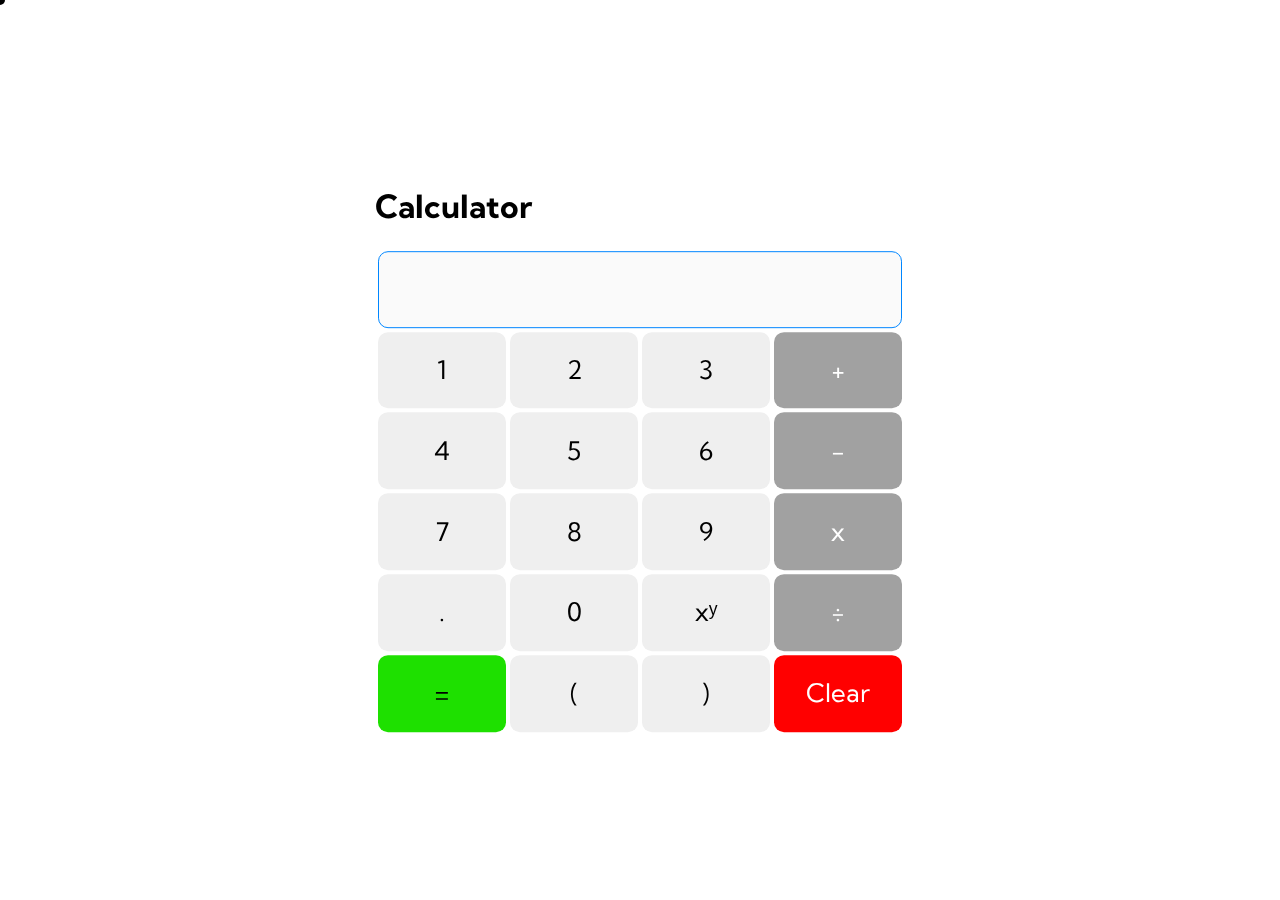
==== calculator.html @ bbde3050 "Add files via upload" ====
<html>
   <head>
   <script src="https://ajax.googleapis.com/ajax/libs/jquery/3.5.1/jquery.min.js"></script>
   <script type="text/javascript">
      $(document).on('mousemove', function(e){
         $('.cur').css({
            left: e.pageX,
            top: e.pageY
         }) 
      })
   </script>
   <body>
      <form name="calculator" id="calc">
        <h1 class="h-1">Calculator</h1>
         <table>
            <tr>
               <td colspan="4">
                  <input type="text" name="display" id="display" disabled>
               </td>
            </tr>
            <tr>
               <td><input type="button" name="one" value="1" onclick="calculator.display.value += '1'"></td>
               <td><input type="button" name="two" value="2" onclick="calculator.display.value += '2'"></td>
               <td><input type="button" name="three" value="3" onclick="calculator.display.value += '3'"></td>
               <td><input type="button" class="operator" name="plus" value="+" onclick="calculator.display.value += '+'"></td>
            </tr>
            <tr>
               <td><input type="button" name="four" value="4" onclick="calculator.display.value += '4'"></td>
               <td><input type="button" name="five" value="5" onclick="calculator.display.value += '5'"></td>
               <td><input type="button" name="six" value="6" onclick="calculator.display.value += '6'"></td>
               <td><input type="button" class="operator" name="minus" value="-" onclick="calculator.display.value += '-'"></td>
            </tr>
            <tr>
               <td><input type="button" name="seven" value="7" onclick="calculator.display.value += '7'"></td>
               <td><input type="button" name="eight" value="8" onclick="calculator.display.value += '8'"></td>
               <td><input type="button" name="nine" value="9" onclick="calculator.display.value += '9'"></td>
               <td><input type="button" class="operator" name="times" value="x" onclick="calculator.display.value += '*'"></td>
            </tr>
            <tr>
               <td><input type="button" id="decimal" name="decimal" value="." onclick="calculator.display.value += '.'"></td>
               <td><input type="button" name="zero" value="0" onclick="calculator.display.value += '0'"></td>
               <td><input type="button" value="xʸ" name="power" onclick="calculator.display.value += '**('"></td>
               <td><input type="button" class="operator" name="div" value="÷" onclick="calculator.display.value += '/'"></td>
            </tr>
            <tr>
               <td rowspan="2">
                  <input type="button" name="doit" class="equals" value="=" onclick="calculator.display.value = eval(calculator.display.value)">
               </td>
               <td><input type="button" name="bracketopen" class="bo" value="(" onclick="calculator.display.value += '('"></td>
               <td><input type="button" name="bracketclose" class="bc" value=")" onclick="calculator.display.value += ')'"></td>
               <td><input type="button" name="clear" class="clear" value="Clear" onclick="calculator.display.value = ''"></td>           
            </tr>
         </table>
      </form>
      <div class="cur"></div>
   </body>
   <style type="text/css">
      @import url('https://fonts.googleapis.com/css2?family=Kumbh+Sans:wght@300&display=swap');
      body{
         margin: 0px;
         padding: 0px;
         font-family: 'Kumbh Sans', sans-serif;
/*         background-color: #0b0c0f; */
      }
/*      
.h-1{
  color: #fff;
}
*/

      input{
         font-family: 'Kumbh Sans', sans-serif;
      }

      #calc{
         position: absolute;
         top: 50%;
         left: 50%;
         transform: translate(-50%,-50%);
         z-index: 10;
      }

      input[type=button]{
         height: 6vw;
         width: 10vw;
         position: relative;
         display: flex;
         justify-content: center;
         align-items: center;
         border: none;
         border-radius: 10px;
         font-size: 2vw;
         cursor: pointer;
         transition: 0.6s ease;
         mix-blend-mode: difference;
      }

      input[type=button]:hover{
         background-color: #bfbfbf; /* Color <on click> button */
      }

      input[type=text]{
         width: 100%;
         height: 6vw;
         border-radius: 10px;
         padding-left: 10px;
         font-size: 20px;

         border: 1px solid #0086FF; /* Color for the border of input box */
      }

      .operator{
         background-color: #A1A1A1; /* BG Color for operaters (+ - * /) */
         color: #fff; /* Text color */
      }

     .clear{
         background-color: #ff0000; /* BG color for clear button */
         color: #fff;
}
      

      .equals{
         background-color: #1EE000; /* BG color for equal button */
         color: #000;
         width: 50%;
      }

      .cur{
/* Cursor */
         position: absolute;
         top: 0%;
         left: 0%;
         height: 10px;
         width: 10px;
         border-radius: 5px;
         background-color: #000; /* Color for cursor */
         transform: translate(-50%,-50%);
         transition: 0.6s cubic-bezier(0.02, 1.23, 0.98, 0.93);
         z-index: 0;
      }

      @media only screen and (max-width: 800px){
         input[type=button]{
            width: 15vw;
            height: 11vw;
            font-size: 4vw;
         }
      }
   </style>
   </head>
</html>
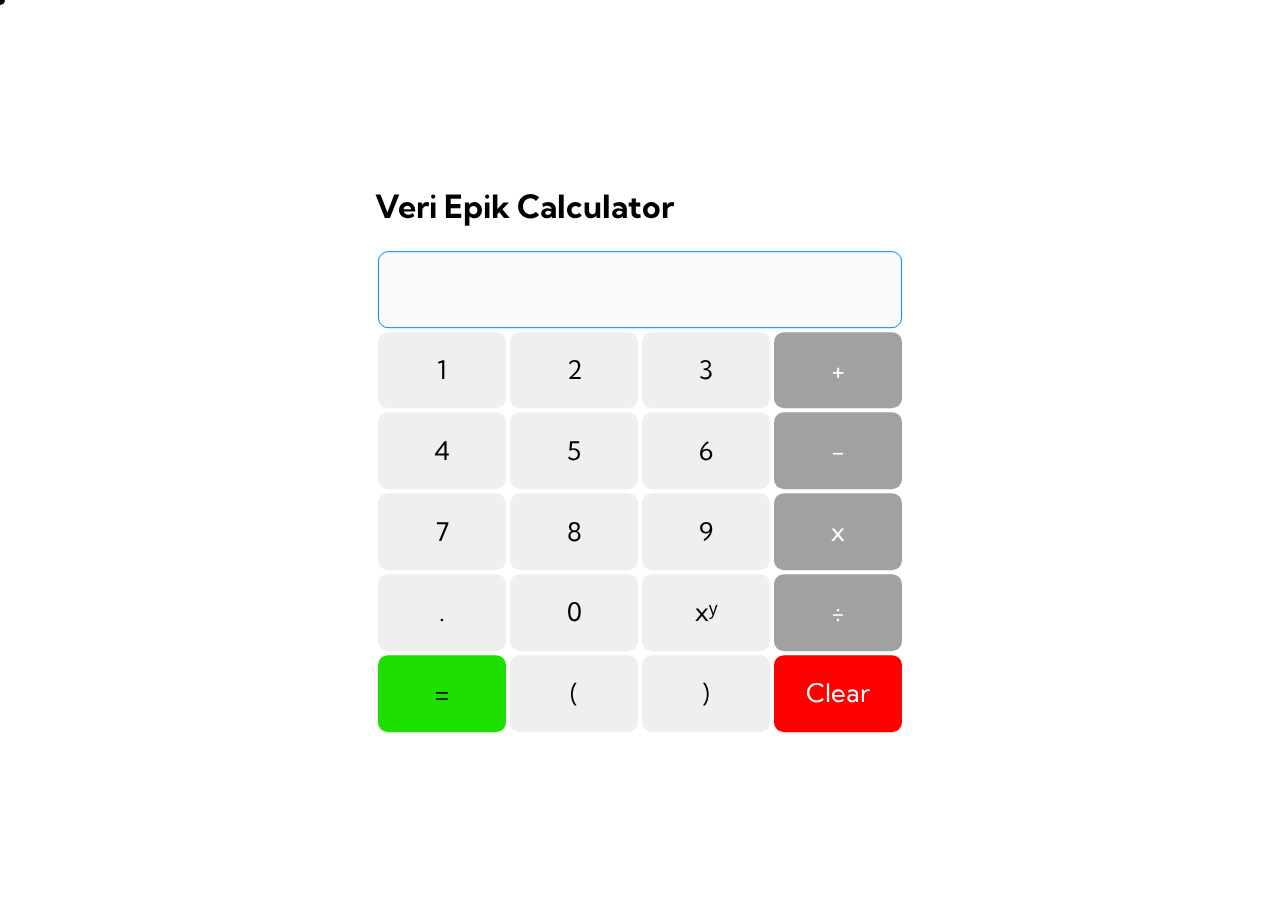
==== commit d8fc0592: "Update calculator.html" ====
--- a/calculator.html
+++ b/calculator.html
@@ -11,7 +11,7 @@
    </script>
    <body>
       <form name="calculator" id="calc">
-        <h1 class="h-1">Calculator</h1>
+        <h1 class="h-1">Veri Epik Calculator</h1>
          <table>
             <tr>
                <td colspan="4">
@@ -149,4 +149,4 @@
       }
    </style>
    </head>
-</html>+</html>
